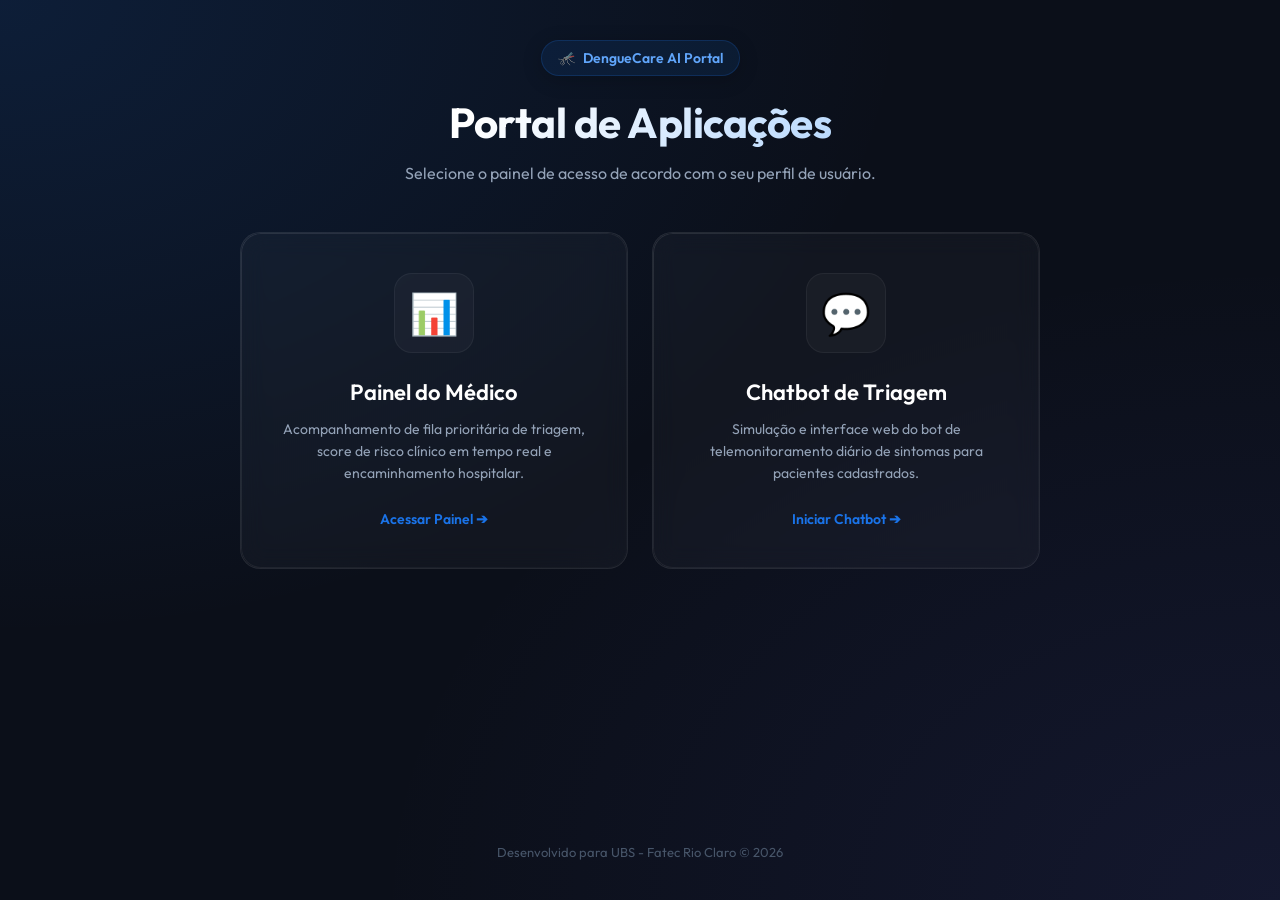
==== frontend/index.html @ 64e97af9 "vai" ====
<!DOCTYPE html>
<html lang="pt-BR">
<head>
    <meta charset="UTF-8">
    <meta name="viewport" content="width=device-width, initial-scale=1.0">
    <title>DengueCare AI - Portal de Acesso</title>
    <link href="https://fonts.googleapis.com/css2?family=Outfit:wght@300;400;600;700&display=swap" rel="stylesheet">
    <style>
        :root {
            --primary: #1a73e8;
            --primary-glow: rgba(26, 115, 232, 0.4);
            --bg: #0b0f19;
            --card-bg: rgba(255, 255, 255, 0.03);
            --card-border: rgba(255, 255, 255, 0.08);
            --card-hover-border: rgba(26, 115, 232, 0.5);
            --text-main: #f8fafc;
            --text-muted: #94a3b8;
        }

        * {
            box-sizing: border-box;
            margin: 0;
            padding: 0;
            font-family: 'Outfit', sans-serif;
        }

        body {
            background-color: var(--bg);
            background-image: 
                radial-gradient(at 0% 0%, rgba(26, 115, 232, 0.15) 0px, transparent 50%),
                radial-gradient(at 100% 100%, rgba(99, 102, 241, 0.1) 0px, transparent 50%);
            color: var(--text-main);
            min-height: 100vh;
            display: flex;
            flex-direction: column;
            justify-content: center;
            align-items: center;
            padding: 40px 20px;
            overflow-x: hidden;
        }

        .container {
            max-width: 800px;
            width: 100%;
            text-align: center;
            animation: fadeIn 0.8s cubic-bezier(0.16, 1, 0.3, 1);
        }

        .logo-badge {
            background: rgba(26, 115, 232, 0.1);
            border: 1px solid rgba(26, 115, 232, 0.2);
            padding: 8px 16px;
            border-radius: 100px;
            color: #60a5fa;
            font-size: 14px;
            font-weight: 600;
            display: inline-flex;
            align-items: center;
            gap: 8px;
            margin-bottom: 20px;
            box-shadow: 0 4px 20px rgba(0, 0, 0, 0.2);
        }

        h1 {
            font-size: 42px;
            font-weight: 700;
            background: linear-gradient(135deg, #ffffff 30%, #93c5fd 100%);
            -webkit-background-clip: text;
            -webkit-text-fill-color: transparent;
            margin-bottom: 12px;
            letter-spacing: -0.5px;
        }

        .subtitle {
            font-size: 16px;
            color: var(--text-muted);
            margin-bottom: 45px;
            max-width: 500px;
            margin-left: auto;
            margin-right: auto;
            line-height: 1.6;
        }

        .grid {
            display: grid;
            grid-template-columns: repeat(2, 1fr);
            gap: 24px;
            margin-bottom: 40px;
        }

        @media (max-width: 640px) {
            .grid {
                grid-template-columns: 1fr;
            }
            h1 { font-size: 32px; }
        }

        .card {
            background: var(--card-bg);
            border: 1px solid var(--card-border);
            border-radius: 20px;
            padding: 40px 30px;
            text-decoration: none;
            color: inherit;
            display: flex;
            flex-direction: column;
            align-items: center;
            transition: all 0.4s cubic-bezier(0.16, 1, 0.3, 1);
            position: relative;
            backdrop-filter: blur(12px);
            -webkit-backdrop-filter: blur(12px);
            cursor: pointer;
        }

        .card::before {
            content: '';
            position: absolute;
            inset: 0;
            border-radius: 20px;
            padding: 1px;
            background: linear-gradient(135deg, rgba(255,255,255,0.1), rgba(255,255,255,0.02));
            -webkit-mask: linear-gradient(#fff 0 0) content-box, linear-gradient(#fff 0 0);
            -webkit-mask-composite: xor;
            mask-composite: exclude;
            pointer-events: none;
            transition: all 0.4s;
        }

        .card-icon {
            font-size: 40px;
            background: rgba(255, 255, 255, 0.03);
            width: 80px;
            height: 80px;
            border-radius: 18px;
            display: flex;
            justify-content: center;
            align-items: center;
            margin-bottom: 25px;
            border: 1px solid rgba(255, 255, 255, 0.05);
            transition: all 0.4s cubic-bezier(0.16, 1, 0.3, 1);
        }

        .card h2 {
            font-size: 22px;
            font-weight: 600;
            margin-bottom: 12px;
            color: #ffffff;
            transition: all 0.3s;
        }

        .card p {
            font-size: 14px;
            color: var(--text-muted);
            line-height: 1.6;
            margin-bottom: 25px;
        }

        .card-action {
            font-size: 14px;
            font-weight: 600;
            color: var(--primary);
            display: flex;
            align-items: center;
            gap: 6px;
            transition: all 0.3s;
        }

        /* Hover Effects */
        .card:hover {
            transform: translateY(-6px);
            border-color: var(--card-hover-border);
            background: rgba(26, 115, 232, 0.02);
            box-shadow: 0 20px 40px rgba(0, 0, 0, 0.4), 0 0 30px var(--primary-glow);
        }

        .card:hover .card-icon {
            background: var(--primary);
            border-color: transparent;
            transform: scale(1.1) rotate(3deg);
            box-shadow: 0 10px 25px var(--primary-glow);
        }

        .card:hover h2 {
            color: #93c5fd;
        }

        .card:hover .card-action {
            color: #60a5fa;
            gap: 12px;
        }

        footer {
            margin-top: auto;
            color: #475569;
            font-size: 13px;
        }

        @keyframes fadeIn {
            from { opacity: 0; transform: translateY(20px); }
            to { opacity: 1; transform: translateY(0); }
        }
    </style>
</head>
<body>

    <div class="container">
        <div class="logo-badge">
            <span>🦟</span> DengueCare AI Portal
        </div>
        <h1>Portal de Aplicações</h1>
        <p class="subtitle">Selecione o painel de acesso de acordo com o seu perfil de usuário.</p>

        <div class="grid">
            <!-- CARD 1: DASHBOARD MÉDICO -->
            <a href="src/presentation/dashboard/views/index.html" class="card">
                <div class="card-icon">📊</div>
                <h2>Painel do Médico</h2>
                <p>Acompanhamento de fila prioritária de triagem, score de risco clínico em tempo real e encaminhamento hospitalar.</p>
                <div class="card-action">
                    Acessar Painel ➔
                </div>
            </a>

            <!-- CARD 2: CHATBOT WEB -->
            <a href="src/presentation/web/views/index.html" class="card">
                <div class="card-icon">💬</div>
                <h2>Chatbot de Triagem</h2>
                <p>Simulação e interface web do bot de telemonitoramento diário de sintomas para pacientes cadastrados.</p>
                <div class="card-action">
                    Iniciar Chatbot ➔
                </div>
            </a>
        </div>
    </div>

    <footer>
        Desenvolvido para UBS - Fatec Rio Claro &copy; 2026
    </footer>

</body>
</html>
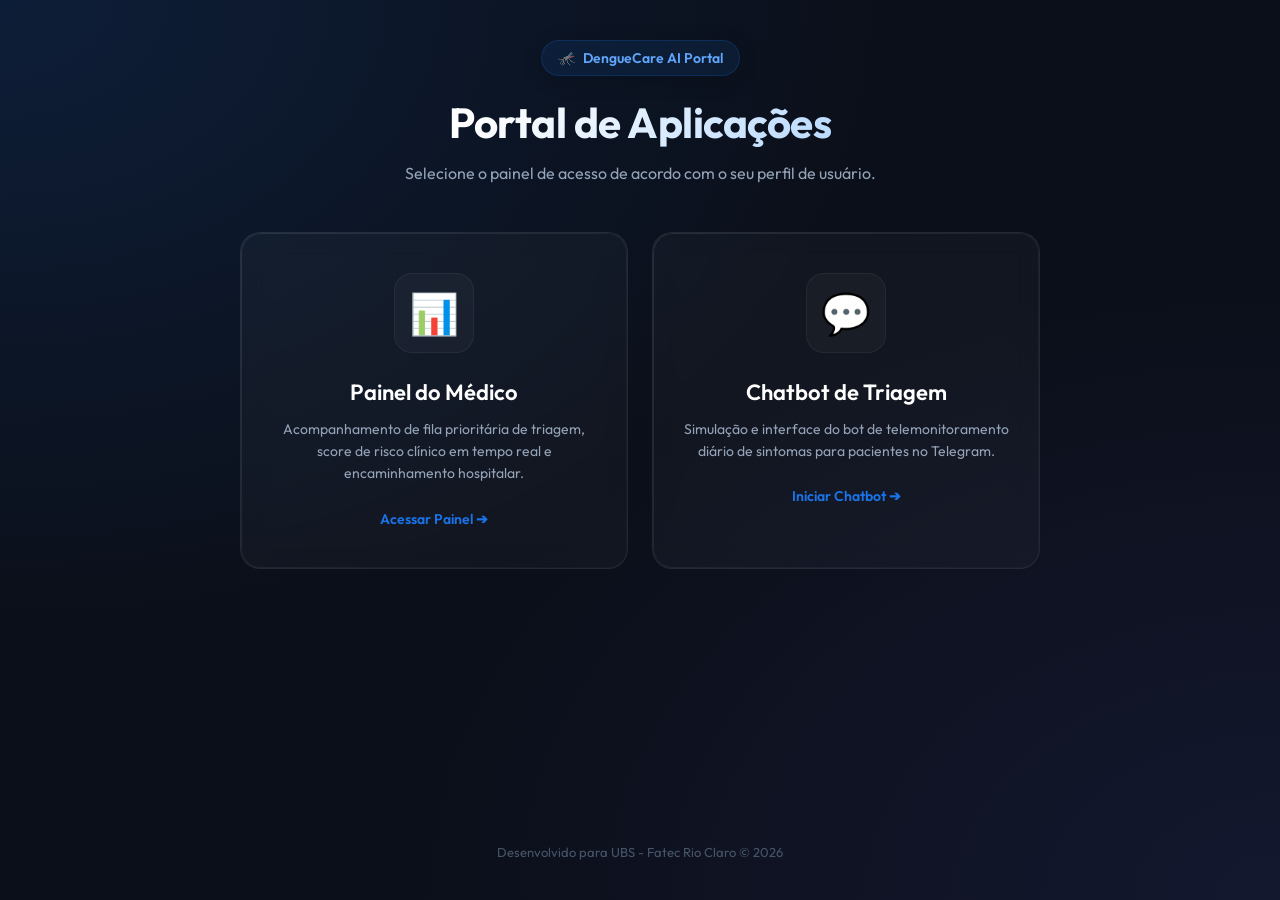
==== commit 646c401c: "Update index.html Essas modificações garantem que os usuários com o Telegram instalado acessem o cha" ====
--- a/frontend/index.html
+++ b/frontend/index.html
@@ -189,6 +189,7 @@
             gap: 12px;
         }
 
+
         footer {
             margin-top: auto;
             color: #475569;
@@ -198,6 +199,224 @@
         @keyframes fadeIn {
             from { opacity: 0; transform: translateY(20px); }
             to { opacity: 1; transform: translateY(0); }
+        }
+
+        /* ==========================================
+           MODAL TELEGRAM DESIGN (PREMIUM GLASSMORPHISM)
+           ========================================== */
+        .modal-overlay {
+            position: fixed;
+            inset: 0;
+            background: rgba(8, 11, 20, 0.85);
+            backdrop-filter: blur(12px);
+            -webkit-backdrop-filter: blur(12px);
+            display: flex;
+            justify-content: center;
+            align-items: center;
+            z-index: 1000;
+            opacity: 0;
+            transition: opacity 0.4s cubic-bezier(0.16, 1, 0.3, 1);
+            pointer-events: none;
+        }
+
+        .modal-overlay.active {
+            opacity: 1;
+            pointer-events: all;
+        }
+
+        .modal-content {
+            background: rgba(15, 23, 42, 0.65);
+            border: 1px solid var(--card-border);
+            border-radius: 24px;
+            padding: 35px 30px;
+            max-width: 480px;
+            width: 90%;
+            text-align: center;
+            position: relative;
+            transform: scale(0.92) translateY(30px);
+            transition: all 0.4s cubic-bezier(0.16, 1, 0.3, 1);
+            box-shadow: 
+                0 30px 60px rgba(0, 0, 0, 0.6), 
+                0 0 50px rgba(26, 115, 232, 0.15),
+                inset 0 1px 0 rgba(255, 255, 255, 0.1);
+            backdrop-filter: blur(20px);
+            -webkit-backdrop-filter: blur(20px);
+        }
+
+        .modal-overlay.active .modal-content {
+            transform: scale(1) translateY(0);
+        }
+
+        .modal-close {
+            position: absolute;
+            top: 20px;
+            right: 20px;
+            background: rgba(255, 255, 255, 0.05);
+            border: 1px solid rgba(255, 255, 255, 0.05);
+            color: var(--text-muted);
+            width: 32px;
+            height: 32px;
+            border-radius: 50%;
+            font-size: 18px;
+            cursor: pointer;
+            display: flex;
+            justify-content: center;
+            align-items: center;
+            transition: all 0.3s ease;
+        }
+
+        .modal-close:hover {
+            background: rgba(239, 68, 68, 0.2);
+            border-color: rgba(239, 68, 68, 0.3);
+            color: #ef4444;
+            transform: rotate(90deg);
+        }
+
+        .modal-header {
+            margin-bottom: 24px;
+        }
+
+        .modal-header .modal-icon-wrapper {
+            width: 70px;
+            height: 70px;
+            background: linear-gradient(135deg, rgba(26, 115, 232, 0.2), rgba(99, 102, 241, 0.2));
+            border: 1px solid rgba(26, 115, 232, 0.3);
+            border-radius: 20px;
+            display: flex;
+            justify-content: center;
+            align-items: center;
+            font-size: 32px;
+            margin: 0 auto 16px auto;
+            box-shadow: 0 8px 20px rgba(26, 115, 232, 0.2);
+        }
+
+        .modal-header h2 {
+            font-size: 24px;
+            font-weight: 700;
+            background: linear-gradient(135deg, #ffffff 40%, #93c5fd 100%);
+            -webkit-background-clip: text;
+            -webkit-text-fill-color: transparent;
+            letter-spacing: -0.5px;
+        }
+
+        .modal-body p {
+            font-size: 15px;
+            color: var(--text-muted);
+            line-height: 1.6;
+            margin-bottom: 24px;
+        }
+
+        .alert-box {
+            background: rgba(245, 158, 11, 0.08);
+            border: 1px solid rgba(245, 158, 11, 0.2);
+            border-radius: 14px;
+            padding: 14px 18px;
+            display: flex;
+            align-items: flex-start;
+            gap: 12px;
+            text-align: left;
+            margin-bottom: 24px;
+            box-shadow: 0 4px 15px rgba(0, 0, 0, 0.1);
+        }
+
+        .alert-icon {
+            font-size: 18px;
+            line-height: 1;
+        }
+
+        .alert-box p {
+            margin-bottom: 0;
+            font-size: 13px;
+            color: #fcd34d;
+            line-height: 1.5;
+        }
+
+        .btn-telegram-primary {
+            display: inline-flex;
+            align-items: center;
+            justify-content: center;
+            gap: 10px;
+            background: linear-gradient(135deg, #1a73e8 0%, #1557b0 100%);
+            color: #ffffff !important;
+            text-decoration: none;
+            padding: 16px 28px;
+            border-radius: 16px;
+            font-weight: 600;
+            font-size: 16px;
+            width: 100%;
+            transition: all 0.3s cubic-bezier(0.16, 1, 0.3, 1);
+            box-shadow: 0 8px 25px rgba(26, 115, 232, 0.3);
+            border: 1px solid rgba(255, 255, 255, 0.1);
+            cursor: pointer;
+        }
+
+        .btn-telegram-primary:hover {
+            transform: translateY(-2px);
+            box-shadow: 0 12px 30px rgba(26, 115, 232, 0.5);
+            background: linear-gradient(135deg, #2b82f6 0%, #1a73e8 100%);
+        }
+
+        .fallback-section {
+            margin-top: 30px;
+            padding-top: 25px;
+            border-top: 1px solid rgba(255, 255, 255, 0.08);
+            text-align: left;
+        }
+
+        .fallback-section h3 {
+            font-size: 14px;
+            color: #ffffff;
+            margin-bottom: 8px;
+            font-weight: 600;
+            letter-spacing: -0.2px;
+        }
+
+        .fallback-section p {
+            font-size: 13px;
+            margin-bottom: 16px;
+            color: #64748b;
+        }
+
+        .fallback-links {
+            display: flex;
+            flex-direction: column;
+            gap: 12px;
+        }
+
+        .fallback-btn {
+            display: flex;
+            align-items: center;
+            justify-content: center;
+            gap: 10px;
+            background: rgba(255, 255, 255, 0.03);
+            border: 1px solid rgba(255, 255, 255, 0.08);
+            color: #e2e8f0;
+            text-decoration: none;
+            padding: 12px 18px;
+            border-radius: 12px;
+            font-size: 13px;
+            font-weight: 500;
+            transition: all 0.3s cubic-bezier(0.16, 1, 0.3, 1);
+        }
+
+        .fallback-btn:hover {
+            background: rgba(255, 255, 255, 0.08);
+            border-color: rgba(255, 255, 255, 0.15);
+            color: #ffffff;
+            transform: translateX(3px);
+        }
+
+        .fallback-btn.secondary {
+            background: transparent;
+            border-color: transparent;
+            color: var(--text-muted);
+            justify-content: center;
+        }
+
+        .fallback-btn.secondary:hover {
+            color: #ffffff;
+            background: rgba(255, 255, 255, 0.03);
+            transform: none;
         }
     </style>
 </head>
@@ -221,11 +440,11 @@
                 </div>
             </a>
 
-            <!-- CARD 2: CHATBOT WEB -->
-            <a href="src/presentation/web/views/index.html" class="card">
+            <!-- CARD 2: CHATBOT TRIAGEM (TELEGRAM INTEGRATION) -->
+            <a href="javascript:void(0)" onclick="openTelegramModal(event)" class="card">
                 <div class="card-icon">💬</div>
                 <h2>Chatbot de Triagem</h2>
-                <p>Simulação e interface web do bot de telemonitoramento diário de sintomas para pacientes cadastrados.</p>
+                <p>Simulação e interface do bot de telemonitoramento diário de sintomas para pacientes no Telegram.</p>
                 <div class="card-action">
                     Iniciar Chatbot ➔
                 </div>
@@ -233,9 +452,93 @@
         </div>
     </div>
 
+    <!-- MODAL TELEGRAM (ALERT FALLBACK SE NÃO TIVER INSTALADO) -->
+    <div id="telegram-modal" class="modal-overlay" style="display: none;">
+        <div class="modal-content">
+            <button class="modal-close" onclick="closeTelegramModal()">&times;</button>
+            
+            <div class="modal-header">
+                <div class="modal-icon-wrapper">💬</div>
+                <h2>Triagem DengueCare AI</h2>
+            </div>
+            
+            <div class="modal-body">
+                <p>Nossa triagem inteligente de sintomas e monitoramento de saúde de pacientes é realizada através do <strong>Telegram</strong>.</p>
+                
+                <div class="alert-box">
+                    <span class="alert-icon">💡</span>
+                    <p>Ao clicar abaixo, o seu dispositivo tentará iniciar o aplicativo do Telegram para abrir o chat diretamente.</p>
+                </div>
+                
+                <a href="tg://resolve?domain=DengueCareBot" class="btn-telegram-primary" onclick="handleTelegramRedirect(event)">
+                    <span>🚀</span> Iniciar no Telegram
+                </a>
+                
+                <div class="fallback-section">
+                    <h3>O aplicativo não abriu ou não está instalado?</h3>
+                    <p>Caso você não possua o aplicativo do Telegram instalado ou ele não tenha iniciado automaticamente, utilize um dos atalhos seguros abaixo:</p>
+                    
+                    <div class="fallback-links">
+                        <a href="https://t.me/DengueCareBot" target="_blank" class="fallback-btn">
+                            🌐 Abrir na versão Telegram Web
+                        </a>
+                        <a href="https://telegram.org/dl" target="_blank" class="fallback-btn">
+                            📥 Baixar / Instalar Telegram Oficial
+                        </a>
+                    </div>
+                </div>
+            </div>
+        </div>
+    </div>
+
     <footer>
         Desenvolvido para UBS - Fatec Rio Claro &copy; 2026
     </footer>
 
+    <script>
+        function openTelegramModal(event) {
+            if (event) event.preventDefault();
+            const modal = document.getElementById('telegram-modal');
+            modal.style.display = 'flex';
+            // Força o reflow para aplicar animações de transição
+            void modal.offsetHeight;
+            modal.classList.add('active');
+
+            // Tentativa de abertura silenciosa em segundo plano via protocolo customizado
+            // Se o app já estiver instalado, ele abre imediatamente!
+            const iframe = document.createElement('iframe');
+            iframe.style.display = 'none';
+            iframe.src = 'tg://resolve?domain=DengueCareBot';
+            document.body.appendChild(iframe);
+            setTimeout(() => {
+                if (document.body.contains(iframe)) {
+                    document.body.removeChild(iframe);
+                }
+            }, 1000);
+        }
+
+        function closeTelegramModal() {
+            const modal = document.getElementById('telegram-modal');
+            modal.classList.remove('active');
+            setTimeout(() => {
+                modal.style.display = 'none';
+            }, 400);
+        }
+
+        function handleTelegramRedirect(event) {
+            // Tenta abrir o app via link direto
+            window.location.href = "tg://resolve?domain=DengueCareBot";
+        }
+
+        // Fecha o modal ao clicar na área escura (overlay)
+        window.addEventListener('click', function(event) {
+            const modal = document.getElementById('telegram-modal');
+            if (event.target === modal) {
+                closeTelegramModal();
+            }
+        });
+    </script>
+
 </body>
 </html>
+
